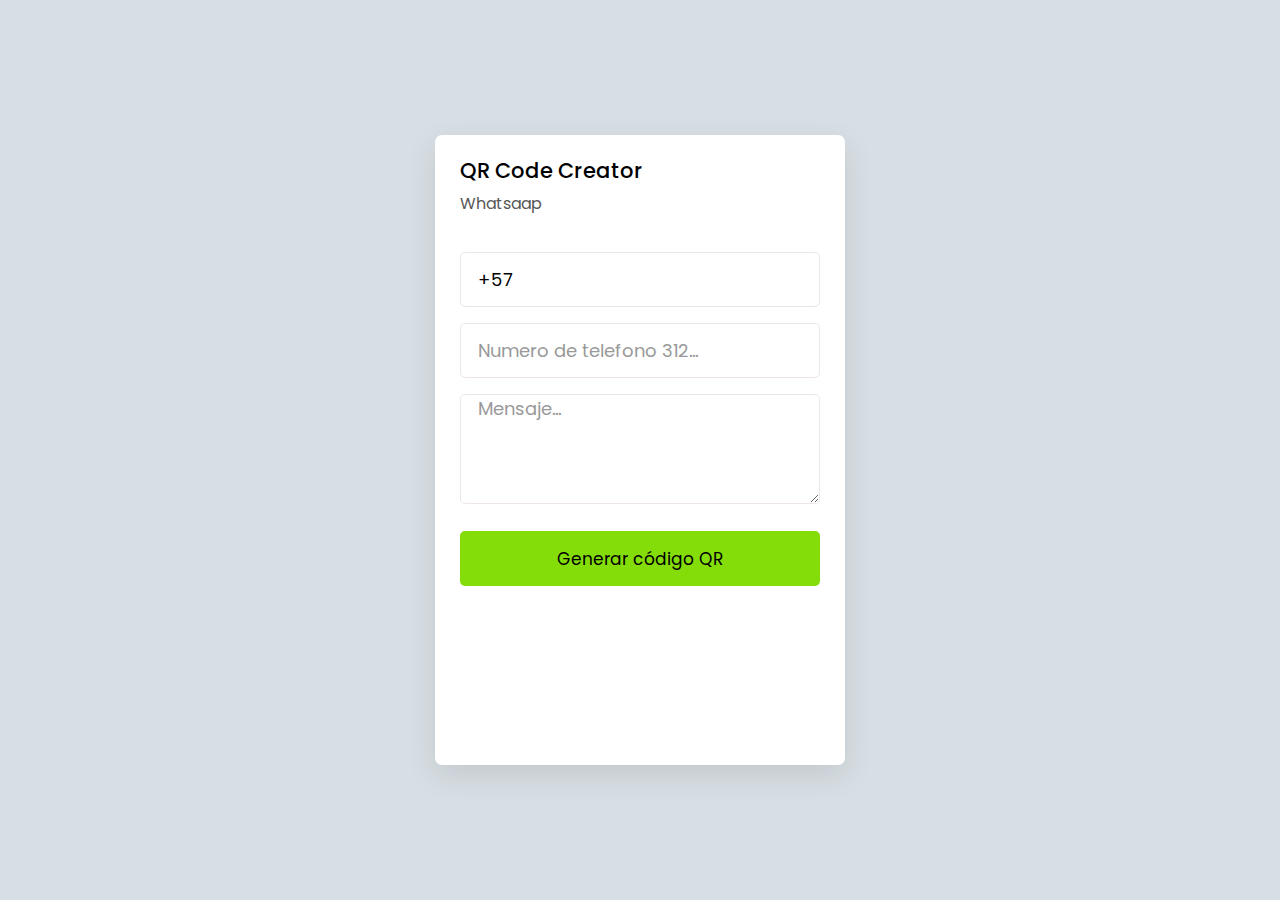
==== index.html @ ce12926b "first commit" ====
<!DOCTYPE html>
<html lang="en" dir="ltr">

<head>
  <meta charset="utf-8">
  <meta http-equiv="X-UA-Compatible" content="IE=edge">
  <title>Generador de código QR in JavaScript</title>
  <link rel="stylesheet" href="style.css">
  <meta name="viewport" content="width=device-width, initial-scale=1.0">
</head>

<body>

  <!-- <div class="wrapper">
      <header>
        <h1>QR Code Creator</h1>
        <p>Coloque la dirección url o texto</p>
      </header>
      <div class="form">
        <input type="text" spellcheck="false" placeholder="Introduzca URL o texto aquí">
        <button>Generar código QR</button>
      </div>
      <div class="qr-code">
        <img src="" alt="qr-code">
      </div>
    </div> -->

  <div class="wrapper">
    <header>
      <h1>QR Code Creator</h1>
      <p>Whatsaap</p>
    </header>
    <div class="wrapper__body">
      <div class="form">
        <input id="code" class="mt-1" type="text" spellcheck="false" placeholder="Codigo de pais +57" value="+57" maxlength="4">
        <input id="phone" class="mt-1" type="text" spellcheck="false" placeholder="Numero de telefono 312..." maxlength="15">
        <textarea id="message" class="mt-1" name="" id="" rows="4" placeholder="Mensaje..."></textarea>
        <button>Generar código QR</button>
      </div>
      <div class="qr-code">
        <img src="" alt="qr-code">
      </div>
    </div>
  </div>


  <!-- <div class="wrapper">
      <div class="content">
        <p>Un generador QR es una herramienta que permite crear códigos QR personalizados. Los códigos QR son una forma de código de barras bidimensional que se puede escanear con un dispositivo móvil para acceder a información específica, como una página web, un mensaje de texto o un correo electrónico. El generador QR le permite a un usuario ingresar la información que desea codificar, y luego genera el código QR correspondiente. Los usuarios pueden personalizar el diseño del código QR, incluyendo la forma, el tamaño, el color y la incorporación de un logotipo personalizado. Los generadores QR son comúnmente utilizados por empresas y organizaciones para promocionar productos, servicios y eventos, así como para proporcionar información útil a los clientes de manera rápida y eficiente.</p>
      </div>
    </div> -->

  <script src="script.js"></script>
</body>

</html>
---- style.css ----
/* Import Google Font - Poppins */
@import url('https://fonts.googleapis.com/css2?family=Poppins:wght@400;500;600;700&display=swap');
*{
  margin: 0;
  padding: 0;
  box-sizing: border-box;
  font-family: 'Poppins', sans-serif;
  /* border: 1px solid red!important; */
}
body{
  display: flex;
  padding: 0 10px;
  min-height: 100vh;
  align-items: center;
  justify-content: center;
  background-color: #d8dfe4;
  gap: 1rem;
  flex-wrap: wrap;

  /* background: #000428;  fallback for old browsers */
  /* background: -webkit-linear-gradient(to right, #004e92, #000428);  Chrome 10-25, Safari 5.1-6 */
  /* background: linear-gradient(to right, #004e92, #000428); W3C, IE 10+/ Edge, Firefox 16+, Chrome 26+, Opera 12+, Safari 7+ */

}
.wrapper{
  min-height: 70vh;
  max-width: 410px;
  /*background: #fff;*/
  /*background: #fffbef;*/
  background: #ffffff;
  border-radius: 7px;
  padding: 20px 25px 0;
  transition: height 0.2s ease;
  box-shadow: 0 10px 30px rgba(0,0,0,0.1);
}
.wrapper.active{
  /* height: 530px; */
  padding: 1rem;
}
header h1{
  font-size: 21px;
  font-weight: 500;
}
header p{
  margin-top: 5px;
  color: #575757;
  font-size: 16px;
}
.wrapper .form{
  margin: 20px 0 25px;
}
.form :where(input, button){
  width: 100%;
  height: 55px;
  border: none;
  outline: none;
  border-radius: 5px;
  transition: 0.1s ease;
}
.form input{
  font-size: 18px;
  padding: 0 17px;
  border: 1px solid #eee6e6;
}
.form input:focus{
  /* box-shadow: 0 3px 6px rgba(0,0,0,0.13); */
}
.form input::placeholder{
  color: #999;
}

.form textarea{
  font-size: 18px;
  padding: 0 17px;
  width: 100%;
  outline: none;
  border-radius: 5px;
  transition: 0.1s ease;
  border: 1px solid #eee6e6;
  /* border: 1px solid #999; */
}
.form textarea:focus{
  /* box-shadow: 0 3px 6px rgba(0,0,0,0.13); */
}
.form textarea::placeholder{
  color: #999;
}

.form button{
  color: #000000;
  cursor: pointer;
  margin-top: 20px;
  font-size: 17px;
  background: #84dd08;
}
.qr-code{
  opacity: 0;
  display: flex;
  padding: 33px 0;
  border-radius: 5px;
  align-items: center;
  pointer-events: none;
  justify-content: center;
  border: 1px solid #ccc;
}
.wrapper.active .qr-code{
  opacity: 1;
  pointer-events: auto;
  transition: opacity 0.5s 0.05s ease;
}
.qr-code img{
  width: 170px;
}
@media (max-width: 430px){
  .wrapper{
    height: 255px;
    padding: 16px 20px;
  }
  .wrapper.active{
    height: 510px;
  }
  header p{
    color: #696969;
  }
  .form :where(input, button){
    height: 52px;
  }
  .qr-code img{
    width: 160px;
  }  
}

.content {
  width: 100%;
  height: 70%;
  overflow: auto;
}

.content::-webkit-scrollbar {
  width: 6px;
  height: 6px;
}

.content::-webkit-scrollbar-thumb {
  background-color: #e5e1e18f;
  border-radius: 3px;
}

.content::-webkit-scrollbar-track {
  background-color: #f1f1f1a2;
  border-radius: 3px;
}

.mt-1 {
  margin-top: 1rem;
}
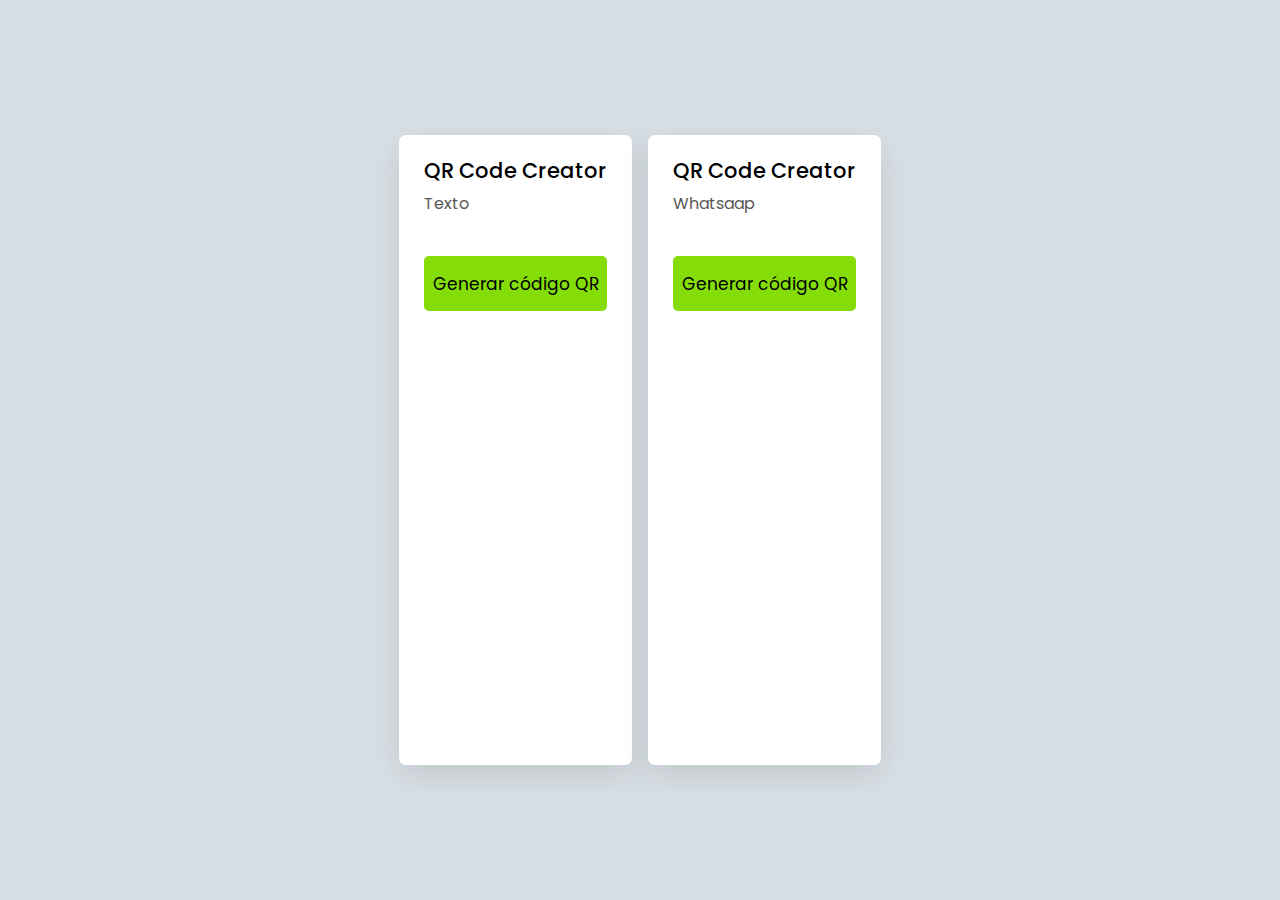
==== commit 7c63bcff: "add stilyles" ====
--- a/index.html
+++ b/index.html
@@ -11,46 +11,29 @@
 
 <body>
 
-  <!-- <div class="wrapper">
+  <div class="wrapper">
       <header>
         <h1>QR Code Creator</h1>
-        <p>Coloque la dirección url o texto</p>
+        <p>Texto</p>
       </header>
       <div class="form">
-        <input type="text" spellcheck="false" placeholder="Introduzca URL o texto aquí">
-        <button>Generar código QR</button>
-      </div>
-      <div class="qr-code">
-        <img src="" alt="qr-code">
-      </div>
-    </div> -->
-
-  <div class="wrapper">
-    <header>
-      <h1>QR Code Creator</h1>
-      <p>Whatsaap</p>
-    </header>
-    <div class="wrapper__body">
-      <div class="form">
-        <input id="code" class="mt-1" type="text" spellcheck="false" placeholder="Codigo de pais +57" value="+57" maxlength="4">
-        <input id="phone" class="mt-1" type="text" spellcheck="false" placeholder="Numero de telefono 312..." maxlength="15">
-        <textarea id="message" class="mt-1" name="" id="" rows="4" placeholder="Mensaje..."></textarea>
-        <button>Generar código QR</button>
-      </div>
-      <div class="qr-code">
-        <img src="" alt="qr-code">
+        <a href="./text.html">
+          <button>Generar código QR</button>
+        </a>
       </div>
     </div>
-  </div>
+    <div class="wrapper">
+      <header>
+        <h1>QR Code Creator</h1>
+        <p>Whatsaap</p>
+      </header>
+      <div class="form">
+        <a href="./wa.html">
+          <button>Generar código QR</button>
+        </a>
+      </div>
+    </div>
 
-
-  <!-- <div class="wrapper">
-      <div class="content">
-        <p>Un generador QR es una herramienta que permite crear códigos QR personalizados. Los códigos QR son una forma de código de barras bidimensional que se puede escanear con un dispositivo móvil para acceder a información específica, como una página web, un mensaje de texto o un correo electrónico. El generador QR le permite a un usuario ingresar la información que desea codificar, y luego genera el código QR correspondiente. Los usuarios pueden personalizar el diseño del código QR, incluyendo la forma, el tamaño, el color y la incorporación de un logotipo personalizado. Los generadores QR son comúnmente utilizados por empresas y organizaciones para promocionar productos, servicios y eventos, así como para proporcionar información útil a los clientes de manera rápida y eficiente.</p>
-      </div>
-    </div> -->
-
-  <script src="script.js"></script>
 </body>
 
 </html>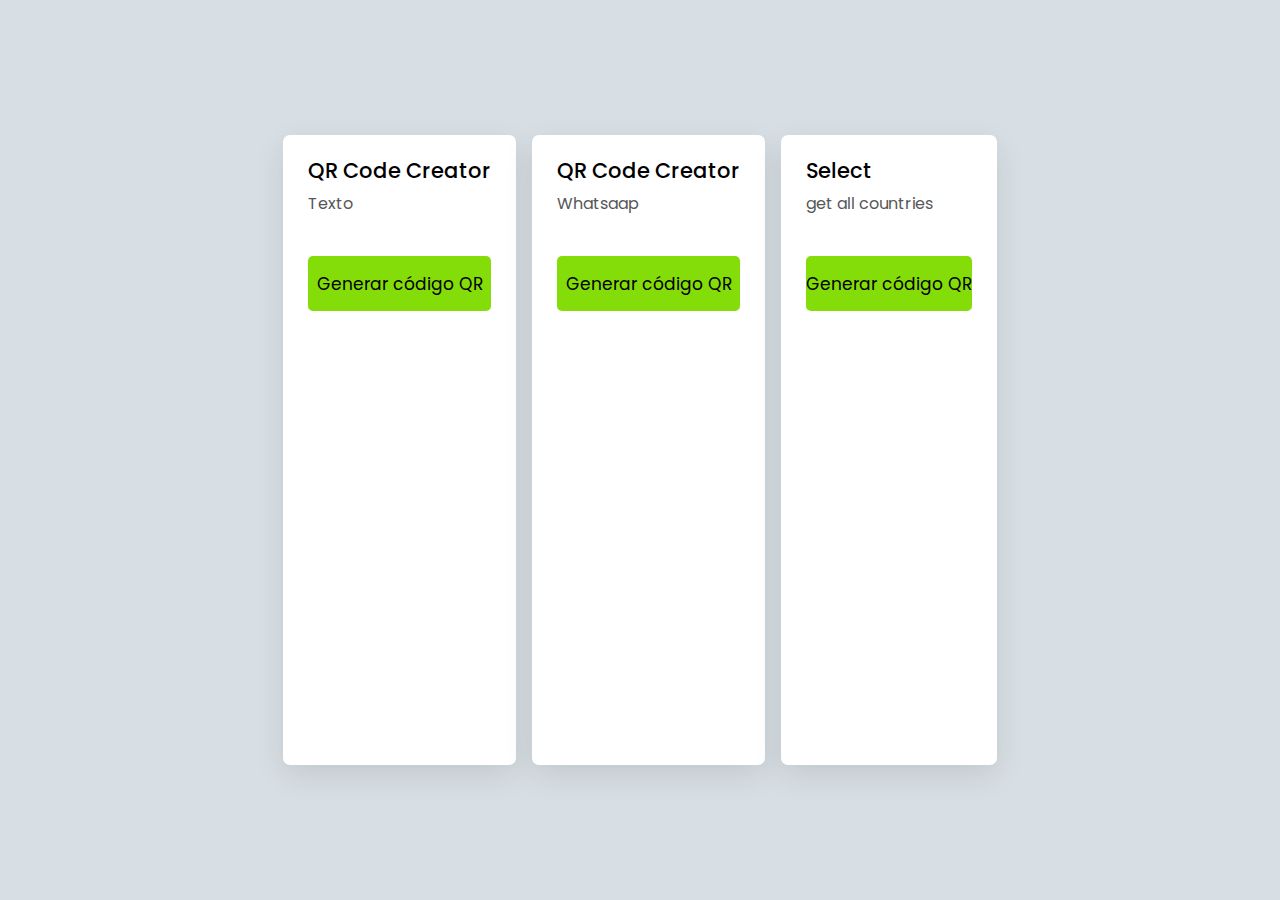
==== commit 62afa911: "get all countries" ====
--- a/index.html
+++ b/index.html
@@ -33,6 +33,17 @@
         </a>
       </div>
     </div>
+    <div class="wrapper">
+        <header>
+          <h1>Select</h1>
+          <p>get all countries</p>
+        </header>
+        <div class="form">
+          <a href="./select.html">
+            <button>Generar código QR</button>
+          </a>
+        </div>
+      </div>
 
 </body>
 
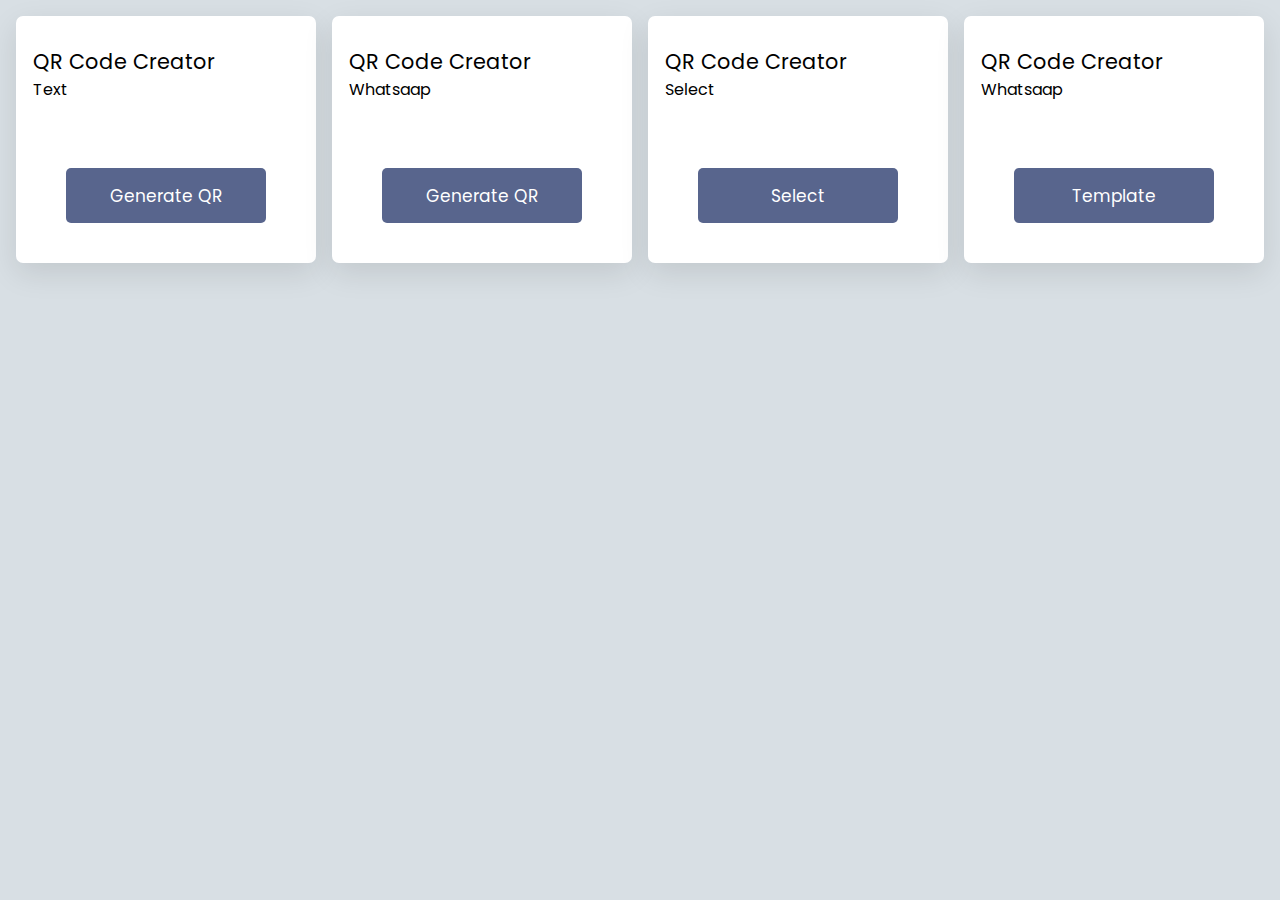
==== commit 9f99f89f: "style template and home" ====
--- a/index.html
+++ b/index.html
@@ -5,46 +5,59 @@
   <meta charset="utf-8">
   <meta http-equiv="X-UA-Compatible" content="IE=edge">
   <title>Generador de código QR in JavaScript</title>
-  <link rel="stylesheet" href="style.css">
+  <link rel="stylesheet" href="./css/style.css">
   <meta name="viewport" content="width=device-width, initial-scale=1.0">
 </head>
 
-<body>
-
-  <div class="wrapper">
-      <header>
-        <h1>QR Code Creator</h1>
-        <p>Texto</p>
-      </header>
-      <div class="form">
-        <a href="./text.html">
-          <button>Generar código QR</button>
-        </a>
-      </div>
+<body class="pagehome">
+  <div class="card">
+    <div class="card__header">
+        <p class="card__header_title">QR Code Creator</p>
+        <p>Text</p>
+        <a class="mt-1" href="#" id="qrEnlace" target="_blank"></a>
     </div>
-    <div class="wrapper">
-      <header>
-        <h1>QR Code Creator</h1>
+    <div class="card__body">
+      <a href="./text.html">
+        <button class="btn btn--primary">Generate QR</button>
+      </a>
+    </div>
+  </div>
+  <div class="card">
+    <div class="card__header">
+        <p class="card__header_title">QR Code Creator</p>
         <p>Whatsaap</p>
-      </header>
-      <div class="form">
-        <a href="./wa.html">
-          <button>Generar código QR</button>
-        </a>
-      </div>
+        <a class="mt-1" href="#" id="qrEnlace" target="_blank"></a>
     </div>
-    <div class="wrapper">
-        <header>
-          <h1>Select</h1>
-          <p>get all countries</p>
-        </header>
-        <div class="form">
-          <a href="./select.html">
-            <button>Generar código QR</button>
-          </a>
-        </div>
-      </div>
-
+    <div class="card__body">
+      <a href="./wa.html">
+        <button class="btn btn--primary">Generate QR</button>
+      </a>
+    </div>
+  </div>
+  <div class="card">
+    <div class="card__header">
+        <p class="card__header_title">QR Code Creator</p>
+        <p>Select</p>
+        <a class="mt-1" href="#" id="qrEnlace" target="_blank"></a>
+    </div>
+    <div class="card__body">
+      <a href="./select.html">
+        <button class="btn btn--primary">Select</button>
+      </a>
+    </div>
+  </div>
+  <div class="card">
+    <div class="card__header">
+        <p class="card__header_title">QR Code Creator</p>
+        <p>Whatsaap</p>
+        <a class="mt-1" href="#" id="qrEnlace" target="_blank"></a>
+    </div>
+    <div class="card__body">
+      <a href="./components.html">
+        <button class="btn btn--primary">Template</button>
+      </a>
+    </div>
+  </div>
 </body>
 
 </html>--- a/css/style.css
+++ b/css/style.css
@@ -0,0 +1 @@
+@import"https://fonts.googleapis.com/css2?family=Poppins:wght@400;500;600;700&display=swap";:root{--color-black: #000000;--color-primary: #58658d;--text-color: #ffffff}.pagehome{width:100%;min-height:100vh;display:flex;flex-direction:column;justify-content:center;gap:1rem;padding:1rem}@media screen and (min-width: 768px){.pagehome{flex-direction:row}}.pagecomponents{width:100%;min-height:100vh;display:flex;flex-direction:column;justify-content:center;gap:1rem;padding:1rem}.pagecomponents__qr{width:100%;min-height:90vh}.pagecomponents__forms{width:100%;min-height:90vh}@media screen and (min-width: 768px){.pagecomponents{flex-direction:row}.pagecomponents__qr{max-width:450px;max-height:100vh}}.header{height:5rem;background-color:var(--color-primary);width:100%;display:grid;grid-template-columns:1fr 1fr 2fr;opacity:.9;z-index:10;position:sticky;top:0}.header__item:nth-child(1){display:flex;justify-content:space-evenly;align-items:center}.header__item:nth-child(3){display:flex;justify-content:space-evenly;align-items:center}.header__item:nth-child(3) a{font-size:14px;font-weight:bold;text-transform:uppercase;letter-spacing:2px;color:var(--text-color);width:100%;text-align:center;text-decoration:none}.header__item:nth-child(3) a:hover{border-bottom:2px solid beige}@media screen and (min-width: 768px){.header{grid-template-columns:1fr 2fr 1fr}}.sidebar{width:80%;height:100vh;background-color:#fff;position:fixed;top:0;left:0;z-index:100;transition:all .5s ease-in-out;border-right:1px solid #c5bebe;transform:translateX(-100%);display:flex;flex-direction:column}.sidebar__brand{width:100%;height:5rem;display:flex;justify-content:center;align-items:center;border-bottom:1px solid #e5d7d7;background-color:var(--color-primary);color:var(--text-color);cursor:pointer}.sidebar__brand_item{display:flex;justify-content:center;align-items:center;height:100%;width:100%;font-weight:bold}.sidebar__brand_item i{font-size:24px;color:#3b3f6a}.sidebar--active{transform:translateX(0)}.sidebar__brand_title{color:var(--text-color)}.sidebar__profile{width:100%}.sidebar__profile_item{display:flex;justify-content:center;align-items:center;width:100%;font-weight:bold}.sidebar__profile_img{width:80px;height:80px;border-radius:50%;margin-right:10px;margin-top:2rem}.sidebar__profile_item span{color:#fff}.sidebar__profile_name{font-size:18px}img{width:100%;height:100%}.sidebar__menu{min-height:20%;width:100%;display:flex;flex-direction:column;align-items:center}.sidebar__menu .list{width:100%;height:100%}.sidebar__menu .list .list__item{height:3rem;width:100%;display:flex;justify-content:center;align-items:center;color:#3b3f6a}.sidebar__menu .list .list__item i{margin:0 1rem}.sidebar__menu .list .list__item a{width:100%;height:100%;display:flex;justify-content:flex-start;align-items:center;color:var(--color-primary);text-decoration:none;transition:500ms all ease}.sidebar__menu .list .list__item a:hover{transform:translateX(10px);transition:500ms all ease}.a--disabled{pointer-events:none;color:#e9e9f6 !important}@media(min-width: 700px){.container{width:98%;margin:0 auto;margin-top:1rem}.sidebar{width:23%;height:100vh}}.card{width:100%;height:100%;background-color:#fff;display:flex;justify-content:flex-start;align-items:flex-start;flex-direction:column;border-radius:7px;padding:20px 7px;transition:height .2s ease;box-shadow:0 10px 30px rgba(0,0,0,.1)}.card__header{width:100%;height:auto;border-top-left-radius:5px;border-top-right-radius:5px;display:flex;flex-direction:column;justify-content:center;align-items:flex-start;padding:10px}.card__header a{text-decoration:none}.card__header .back{color:var(--color-primary);font-size:1.5rem;transition:.2s ease;font-size:2rem}.card__header .back:hover{color:#84dd08}.card__header_title{font-size:1.3rem;color:#000}.card__header__subtitle{font-size:14px;font-weight:400;color:#999}.card__body{width:100%;height:100%;padding:20px;display:flex;justify-content:flex-start;align-items:center;flex-direction:column}.card__body__text{font-size:16px;font-weight:400;color:#333;text-align:center}input{width:100%;height:55px;border:none;outline:none;border-radius:5px;transition:.1s ease}input{font-size:14px;padding:0 17px;border:1px solid #eee6e6}input:focus{box-shadow:0 3px 6px rgba(0,0,0,.13)}input::-moz-placeholder{color:#999}input::placeholder{color:#999}.checkbox{display:inline-block;position:relative;padding-left:25px;margin-bottom:15px;cursor:pointer;font-size:16px;-webkit-user-select:none;-moz-user-select:none;user-select:none;text-align:center}.checkbox input{position:absolute;opacity:0;cursor:pointer;height:0;width:0}.checkmark{position:absolute;top:0;left:0;height:20px;width:20px;background-color:#fff;border:1px solid #ccc}.checkbox:hover input~.checkmark{border:2px solid #539740;transition:all 100ms ease}.checkbox input:checked~.checkmark{background-color:var(--color-primary);border-color:var(--color-primary)}.checkmark:after{content:"";position:absolute;display:none}.checkbox input:checked~.checkmark:after{display:block}.checkbox .checkmark:after{left:5px;top:1px;width:5px;height:10px;border:solid #fff;border-width:0 3px 3px 0;transform:rotate(45deg)}textarea{font-size:18px;padding:0 17px;width:100%;outline:none;border-radius:5px;transition:.1s ease;border:1px solid #eee6e6}textarea:focus{box-shadow:0 3px 6px rgba(0,0,0,.13)}textarea::-moz-placeholder{color:#999}textarea::placeholder{color:#999}.form{width:100%;display:flex;flex-direction:column}.form__group{margin-bottom:0px;display:flex;gap:1rem}.form__group label{margin-left:5px;color:#373838;font-weight:500}.btn{width:200px;height:55px;border:none;outline:none;border-radius:5px;transition:.1s ease}.btn--primary{color:var(--text-color);cursor:pointer;margin-top:20px;font-size:17px;background:var(--color-primary)}.btn--secondaty{color:var(--color-black);cursor:pointer;margin-top:20px;font-size:17px;background:#0896dd}.qr-code{opacity:0;display:flex;padding:7px;border-radius:5px;align-items:center;pointer-events:none;justify-content:center;border:1px solid #ccc}.qr-code--active{opacity:1;pointer-events:auto;transition:opacity .5s .05s ease}.qr-code img{width:170px}.config{width:7rem;height:2rem;display:flex;justify-content:space-between;background-color:#ded4ea;border-top-left-radius:7px;border-bottom-left-radius:7px;border-radius:7px;padding:5px;z-index:999}.config--position-fixed{position:fixed;right:0;top:19%}.config__item{width:20px;height:20px;transition:1s all ease}.config__item:hover{transform:scale(1.4);transition:500ms all ease}.config__item .point_config{width:100%;height:100%;border-radius:50%;cursor:pointer;display:flex;justify-content:center;align-items:center}.config__item .point1{width:100%;background-color:#68c632;height:100%;border-radius:50%;cursor:pointer}.config__item .point2{width:100%;background-color:#2b8a80;height:100%;border-radius:50%;cursor:pointer}.config__item .point3{width:100%;background-color:#4f27a8;height:100%;border-radius:50%;cursor:pointer}.config__item .point4{width:100%;background-color:#a62323;height:100%;border-radius:50%;cursor:pointer}*{margin:0;padding:0;box-sizing:border-box;font-family:"Poppins",sans-serif}body{font-family:"Poppins",sans-serif;background-color:#d8dfe4;position:relative}.container{max-width:960px;margin:0 auto;display:flex;justify-content:center;align-items:center}.mt-1{margin-top:1rem}a{color:#58658d}/*# sourceMappingURL=style.css.map */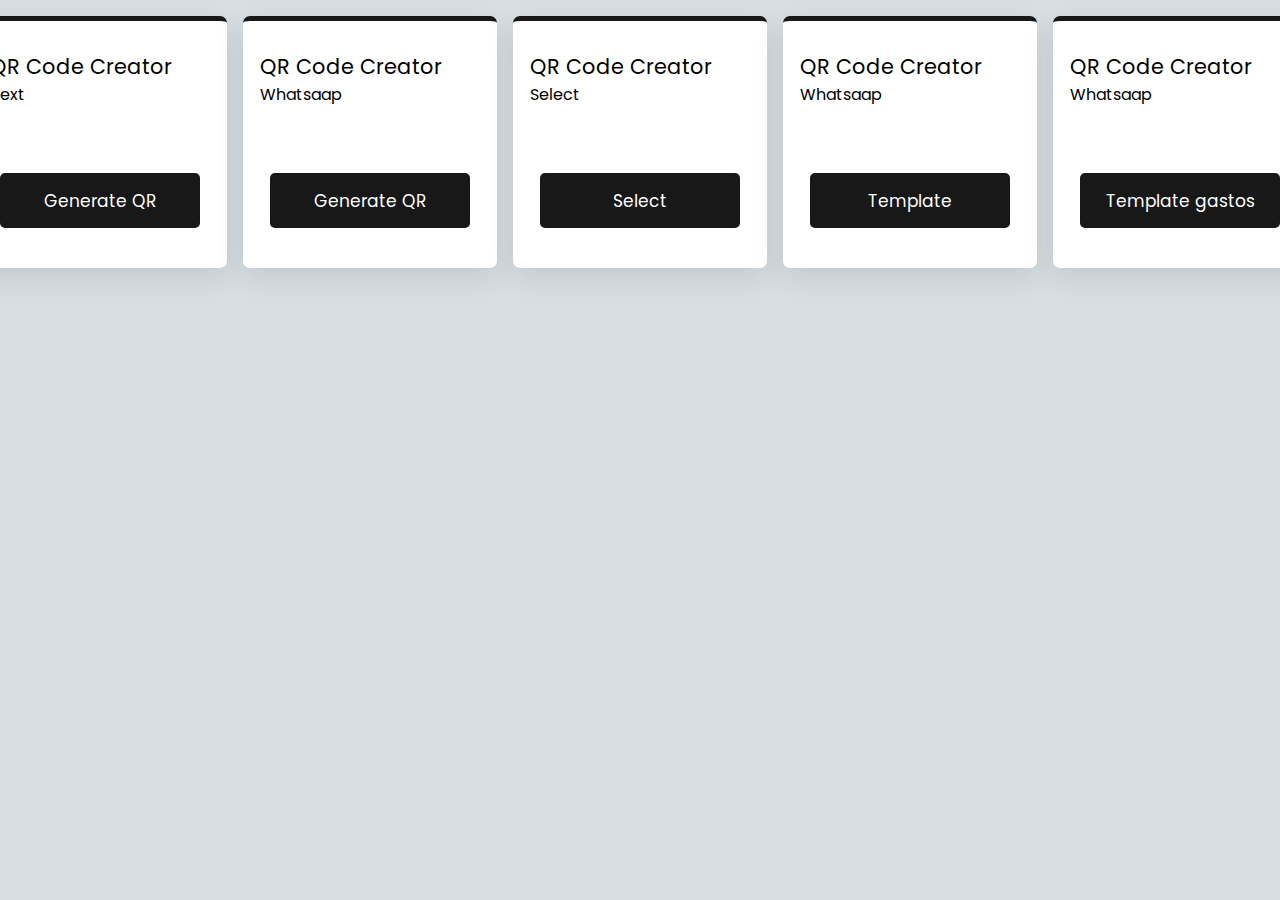
==== commit 4ac9e1bd: "template expenses" ====
--- a/index.html
+++ b/index.html
@@ -58,6 +58,18 @@
       </a>
     </div>
   </div>
+  <div class="card">
+    <div class="card__header">
+        <p class="card__header_title">QR Code Creator</p>
+        <p>Whatsaap</p>
+        <a class="mt-1" href="#" id="qrEnlace" target="_blank"></a>
+    </div>
+    <div class="card__body">
+      <a href="./expenses.html">
+        <button class="btn btn--primary">Template gastos</button>
+      </a>
+    </div>
+  </div>
 </body>
 
 </html>--- a/css/style.css
+++ b/css/style.css
@@ -1 +1 @@
-@import"https://fonts.googleapis.com/css2?family=Poppins:wght@400;500;600;700&display=swap";:root{--color-black: #000000;--color-primary: #58658d;--text-color: #ffffff}.pagehome{width:100%;min-height:100vh;display:flex;flex-direction:column;justify-content:center;gap:1rem;padding:1rem}@media screen and (min-width: 768px){.pagehome{flex-direction:row}}.pagecomponents{width:100%;min-height:100vh;display:flex;flex-direction:column;justify-content:center;gap:1rem;padding:1rem}.pagecomponents__qr{width:100%;min-height:90vh}.pagecomponents__forms{width:100%;min-height:90vh}@media screen and (min-width: 768px){.pagecomponents{flex-direction:row}.pagecomponents__qr{max-width:450px;max-height:100vh}}.header{height:5rem;background-color:var(--color-primary);width:100%;display:grid;grid-template-columns:1fr 1fr 2fr;opacity:.9;z-index:10;position:sticky;top:0}.header__item:nth-child(1){display:flex;justify-content:space-evenly;align-items:center}.header__item:nth-child(3){display:flex;justify-content:space-evenly;align-items:center}.header__item:nth-child(3) a{font-size:14px;font-weight:bold;text-transform:uppercase;letter-spacing:2px;color:var(--text-color);width:100%;text-align:center;text-decoration:none}.header__item:nth-child(3) a:hover{border-bottom:2px solid beige}@media screen and (min-width: 768px){.header{grid-template-columns:1fr 2fr 1fr}}.sidebar{width:80%;height:100vh;background-color:#fff;position:fixed;top:0;left:0;z-index:100;transition:all .5s ease-in-out;border-right:1px solid #c5bebe;transform:translateX(-100%);display:flex;flex-direction:column}.sidebar__brand{width:100%;height:5rem;display:flex;justify-content:center;align-items:center;border-bottom:1px solid #e5d7d7;background-color:var(--color-primary);color:var(--text-color);cursor:pointer}.sidebar__brand_item{display:flex;justify-content:center;align-items:center;height:100%;width:100%;font-weight:bold}.sidebar__brand_item i{font-size:24px;color:#3b3f6a}.sidebar--active{transform:translateX(0)}.sidebar__brand_title{color:var(--text-color)}.sidebar__profile{width:100%}.sidebar__profile_item{display:flex;justify-content:center;align-items:center;width:100%;font-weight:bold}.sidebar__profile_img{width:80px;height:80px;border-radius:50%;margin-right:10px;margin-top:2rem}.sidebar__profile_item span{color:#fff}.sidebar__profile_name{font-size:18px}img{width:100%;height:100%}.sidebar__menu{min-height:20%;width:100%;display:flex;flex-direction:column;align-items:center}.sidebar__menu .list{width:100%;height:100%}.sidebar__menu .list .list__item{height:3rem;width:100%;display:flex;justify-content:center;align-items:center;color:#3b3f6a}.sidebar__menu .list .list__item i{margin:0 1rem}.sidebar__menu .list .list__item a{width:100%;height:100%;display:flex;justify-content:flex-start;align-items:center;color:var(--color-primary);text-decoration:none;transition:500ms all ease}.sidebar__menu .list .list__item a:hover{transform:translateX(10px);transition:500ms all ease}.a--disabled{pointer-events:none;color:#e9e9f6 !important}@media(min-width: 700px){.container{width:98%;margin:0 auto;margin-top:1rem}.sidebar{width:23%;height:100vh}}.card{width:100%;height:100%;background-color:#fff;display:flex;justify-content:flex-start;align-items:flex-start;flex-direction:column;border-radius:7px;padding:20px 7px;transition:height .2s ease;box-shadow:0 10px 30px rgba(0,0,0,.1)}.card__header{width:100%;height:auto;border-top-left-radius:5px;border-top-right-radius:5px;display:flex;flex-direction:column;justify-content:center;align-items:flex-start;padding:10px}.card__header a{text-decoration:none}.card__header .back{color:var(--color-primary);font-size:1.5rem;transition:.2s ease;font-size:2rem}.card__header .back:hover{color:#84dd08}.card__header_title{font-size:1.3rem;color:#000}.card__header__subtitle{font-size:14px;font-weight:400;color:#999}.card__body{width:100%;height:100%;padding:20px;display:flex;justify-content:flex-start;align-items:center;flex-direction:column}.card__body__text{font-size:16px;font-weight:400;color:#333;text-align:center}input{width:100%;height:55px;border:none;outline:none;border-radius:5px;transition:.1s ease}input{font-size:14px;padding:0 17px;border:1px solid #eee6e6}input:focus{box-shadow:0 3px 6px rgba(0,0,0,.13)}input::-moz-placeholder{color:#999}input::placeholder{color:#999}.checkbox{display:inline-block;position:relative;padding-left:25px;margin-bottom:15px;cursor:pointer;font-size:16px;-webkit-user-select:none;-moz-user-select:none;user-select:none;text-align:center}.checkbox input{position:absolute;opacity:0;cursor:pointer;height:0;width:0}.checkmark{position:absolute;top:0;left:0;height:20px;width:20px;background-color:#fff;border:1px solid #ccc}.checkbox:hover input~.checkmark{border:2px solid #539740;transition:all 100ms ease}.checkbox input:checked~.checkmark{background-color:var(--color-primary);border-color:var(--color-primary)}.checkmark:after{content:"";position:absolute;display:none}.checkbox input:checked~.checkmark:after{display:block}.checkbox .checkmark:after{left:5px;top:1px;width:5px;height:10px;border:solid #fff;border-width:0 3px 3px 0;transform:rotate(45deg)}textarea{font-size:18px;padding:0 17px;width:100%;outline:none;border-radius:5px;transition:.1s ease;border:1px solid #eee6e6}textarea:focus{box-shadow:0 3px 6px rgba(0,0,0,.13)}textarea::-moz-placeholder{color:#999}textarea::placeholder{color:#999}.form{width:100%;display:flex;flex-direction:column}.form__group{margin-bottom:0px;display:flex;gap:1rem}.form__group label{margin-left:5px;color:#373838;font-weight:500}.btn{width:200px;height:55px;border:none;outline:none;border-radius:5px;transition:.1s ease}.btn--primary{color:var(--text-color);cursor:pointer;margin-top:20px;font-size:17px;background:var(--color-primary)}.btn--secondaty{color:var(--color-black);cursor:pointer;margin-top:20px;font-size:17px;background:#0896dd}.qr-code{opacity:0;display:flex;padding:7px;border-radius:5px;align-items:center;pointer-events:none;justify-content:center;border:1px solid #ccc}.qr-code--active{opacity:1;pointer-events:auto;transition:opacity .5s .05s ease}.qr-code img{width:170px}.config{width:7rem;height:2rem;display:flex;justify-content:space-between;background-color:#ded4ea;border-top-left-radius:7px;border-bottom-left-radius:7px;border-radius:7px;padding:5px;z-index:999}.config--position-fixed{position:fixed;right:0;top:19%}.config__item{width:20px;height:20px;transition:1s all ease}.config__item:hover{transform:scale(1.4);transition:500ms all ease}.config__item .point_config{width:100%;height:100%;border-radius:50%;cursor:pointer;display:flex;justify-content:center;align-items:center}.config__item .point1{width:100%;background-color:#68c632;height:100%;border-radius:50%;cursor:pointer}.config__item .point2{width:100%;background-color:#2b8a80;height:100%;border-radius:50%;cursor:pointer}.config__item .point3{width:100%;background-color:#4f27a8;height:100%;border-radius:50%;cursor:pointer}.config__item .point4{width:100%;background-color:#a62323;height:100%;border-radius:50%;cursor:pointer}*{margin:0;padding:0;box-sizing:border-box;font-family:"Poppins",sans-serif}body{font-family:"Poppins",sans-serif;background-color:#d8dfe4;position:relative}.container{max-width:960px;margin:0 auto;display:flex;justify-content:center;align-items:center}.mt-1{margin-top:1rem}a{color:#58658d}/*# sourceMappingURL=style.css.map */+@import"https://fonts.googleapis.com/css2?family=Poppins:wght@400;500;600;700&display=swap";:root{--color-black: #000000;--color-primary: #181818;--text-color: #ffffff}.pagehome{width:100%;min-height:100vh;display:flex;flex-direction:column;justify-content:center;gap:1rem;padding:1rem}@media screen and (min-width: 768px){.pagehome{flex-direction:row}}.pagecomponents{width:100%;min-height:100vh;display:flex;flex-direction:column;justify-content:center;gap:1rem;padding:1rem}.pagecomponents__qr{width:100%;min-height:90vh}.pagecomponents__forms{width:100%;min-height:90vh}@media screen and (min-width: 768px){.pagecomponents{flex-direction:row}.pagecomponents__qr{max-width:450px;max-height:100vh}}.page-expenses{margin:1rem;display:grid;grid-template-columns:1fr;gap:1rem}@media screen and (min-width: 768px){.page-expenses{margin:1rem;display:grid;grid-template-columns:1fr 2fr;gap:1rem}}.header{height:5rem;background-color:var(--color-primary);width:100%;display:grid;grid-template-columns:1fr 1fr 2fr;opacity:.9;z-index:10;position:sticky;top:0}.header__item:nth-child(1){display:flex;justify-content:space-evenly;align-items:center}.header__item:nth-child(3){display:flex;justify-content:space-evenly;align-items:center}.header__item:nth-child(3) a{font-size:14px;font-weight:bold;text-transform:uppercase;letter-spacing:2px;color:var(--text-color);width:100%;text-align:center;text-decoration:none}.header__item:nth-child(3) a:hover{border-bottom:2px solid beige}@media screen and (min-width: 768px){.header{grid-template-columns:1fr 2fr 1fr}}.sidebar{width:80%;height:100vh;background-color:#fff;position:fixed;top:0;left:0;z-index:100;transition:all .5s ease-in-out;border-right:1px solid #c5bebe;transform:translateX(-100%);display:flex;flex-direction:column}.sidebar__brand{width:100%;height:5rem;display:flex;justify-content:center;align-items:center;border-bottom:1px solid #e5d7d7;background-color:var(--color-primary);color:var(--text-color);cursor:pointer}.sidebar__brand_item{display:flex;justify-content:center;align-items:center;height:100%;width:100%;font-weight:bold}.sidebar__brand_item i{font-size:24px;color:#3b3f6a}.sidebar--active{transform:translateX(0)}.sidebar__brand_title{color:var(--text-color)}.sidebar__profile{width:100%}.sidebar__profile_item{display:flex;justify-content:center;align-items:center;width:100%;font-weight:bold}.sidebar__profile_img{width:80px;height:80px;border-radius:50%;margin-right:10px;margin-top:2rem}.sidebar__profile_item span{color:#fff}.sidebar__profile_name{font-size:18px}img{width:100%;height:100%}.sidebar__menu{min-height:20%;width:100%;display:flex;flex-direction:column;align-items:center}.sidebar__menu .list{width:100%;height:100%}.sidebar__menu .list .list__item{height:3rem;width:100%;display:flex;justify-content:center;align-items:center;color:#3b3f6a}.sidebar__menu .list .list__item i{margin:0 1rem}.sidebar__menu .list .list__item a{width:100%;height:100%;display:flex;justify-content:flex-start;align-items:center;color:var(--color-primary);text-decoration:none;transition:500ms all ease}.sidebar__menu .list .list__item a:hover{transform:translateX(10px);transition:500ms all ease}.a--disabled{pointer-events:none;color:#e9e9f6 !important}@media(min-width: 700px){.container{width:98%;margin:0 auto;margin-top:1rem}.sidebar{width:23%;height:100vh}}.card{width:100%;height:100%;background-color:#fff;display:flex;justify-content:flex-start;align-items:flex-start;flex-direction:column;border-radius:7px;padding:20px 7px;transition:height .2s ease;box-shadow:0 10px 30px rgba(0,0,0,.1);border-top:5px solid var(--color-primary)}.card__header{width:100%;height:auto;border-top-left-radius:5px;border-top-right-radius:5px;display:flex;flex-direction:column;justify-content:center;align-items:flex-start;padding:10px}.card__header a{text-decoration:none}.card__header .back{color:var(--color-primary);font-size:1.5rem;transition:.2s ease;font-size:2rem}.card__header .back:hover{color:#84dd08}.card__header_title{font-size:1.3rem;color:#000}.card__header__subtitle{font-size:14px;font-weight:400;color:#999}.card__body{width:100%;height:100%;padding:20px;display:flex;justify-content:flex-start;align-items:center;flex-direction:column}.card__body__text{font-size:16px;font-weight:400;color:#333;text-align:center}input{width:100%;height:55px;border:none;outline:none;border-radius:5px;transition:.1s ease}input{font-size:14px;padding:0 17px;border:1px solid #eee6e6}input:focus{box-shadow:0 3px 6px rgba(0,0,0,.13)}input::-moz-placeholder{color:#999}input::placeholder{color:#999}.checkbox{display:inline-block;position:relative;padding-left:25px;margin-bottom:15px;cursor:pointer;font-size:16px;-webkit-user-select:none;-moz-user-select:none;user-select:none;text-align:center}.checkbox input{position:absolute;opacity:0;cursor:pointer;height:0;width:0}.checkmark{position:absolute;top:0;left:0;height:20px;width:20px;background-color:#fff;border:1px solid #ccc}.checkbox:hover input~.checkmark{border:2px solid #539740;transition:all 100ms ease}.checkbox input:checked~.checkmark{background-color:var(--color-primary);border-color:var(--color-primary)}.checkmark:after{content:"";position:absolute;display:none}.checkbox input:checked~.checkmark:after{display:block}.checkbox .checkmark:after{left:5px;top:1px;width:5px;height:10px;border:solid #fff;border-width:0 3px 3px 0;transform:rotate(45deg)}textarea{font-size:18px;padding:0 17px;width:100%;outline:none;border-radius:5px;transition:.1s ease;border:1px solid #eee6e6}textarea:focus{box-shadow:0 3px 6px rgba(0,0,0,.13)}textarea::-moz-placeholder{color:#999}textarea::placeholder{color:#999}.form{width:100%;display:flex;flex-direction:column}.form__group{margin-bottom:0px;display:flex;gap:1rem}.form__group label{margin-left:5px;color:#373838;font-weight:500}.btn{width:200px;height:55px;border:none;outline:none;border-radius:5px;transition:.1s ease}.btn--primary{color:var(--text-color);cursor:pointer;margin-top:20px;font-size:17px;background:var(--color-primary)}.btn--secondaty{color:var(--color-black);cursor:pointer;margin-top:20px;font-size:17px;background:#0896dd}.qr-code{opacity:0;display:flex;padding:7px;border-radius:5px;align-items:center;pointer-events:none;justify-content:center;border:1px solid #ccc}.qr-code--active{opacity:1;pointer-events:auto;transition:opacity .5s .05s ease}.qr-code img{width:170px}.config{width:7rem;height:2rem;display:flex;justify-content:space-between;background-color:#ded4ea;border-top-left-radius:7px;border-bottom-left-radius:7px;border-radius:7px;padding:5px;z-index:999}.config--position-fixed{position:fixed;right:0;top:19%}.config__item{width:20px;height:20px;transition:1s all ease}.config__item:hover{transform:scale(1.4);transition:500ms all ease}.config__item .point_config{width:100%;height:100%;border-radius:50%;cursor:pointer;display:flex;justify-content:center;align-items:center}.config__item .point1{width:100%;background-color:#68c632;height:100%;border-radius:50%;cursor:pointer}.config__item .point2{width:100%;background-color:#2b8a80;height:100%;border-radius:50%;cursor:pointer}.config__item .point3{width:100%;background-color:#4f27a8;height:100%;border-radius:50%;cursor:pointer}.config__item .point4{width:100%;background-color:#a62323;height:100%;border-radius:50%;cursor:pointer}*{margin:0;padding:0;box-sizing:border-box;font-family:"Poppins",sans-serif}body{font-family:"Poppins",sans-serif;background-color:#d8dfe4;position:relative}.container{max-width:960px;margin:0 auto;display:flex;justify-content:center;align-items:center}.mt-1{margin-top:1rem}a{color:#181818}.w-30{width:30%}.w-70{width:70%}.center{display:flex;justify-content:center;align-items:center}/*# sourceMappingURL=style.css.map */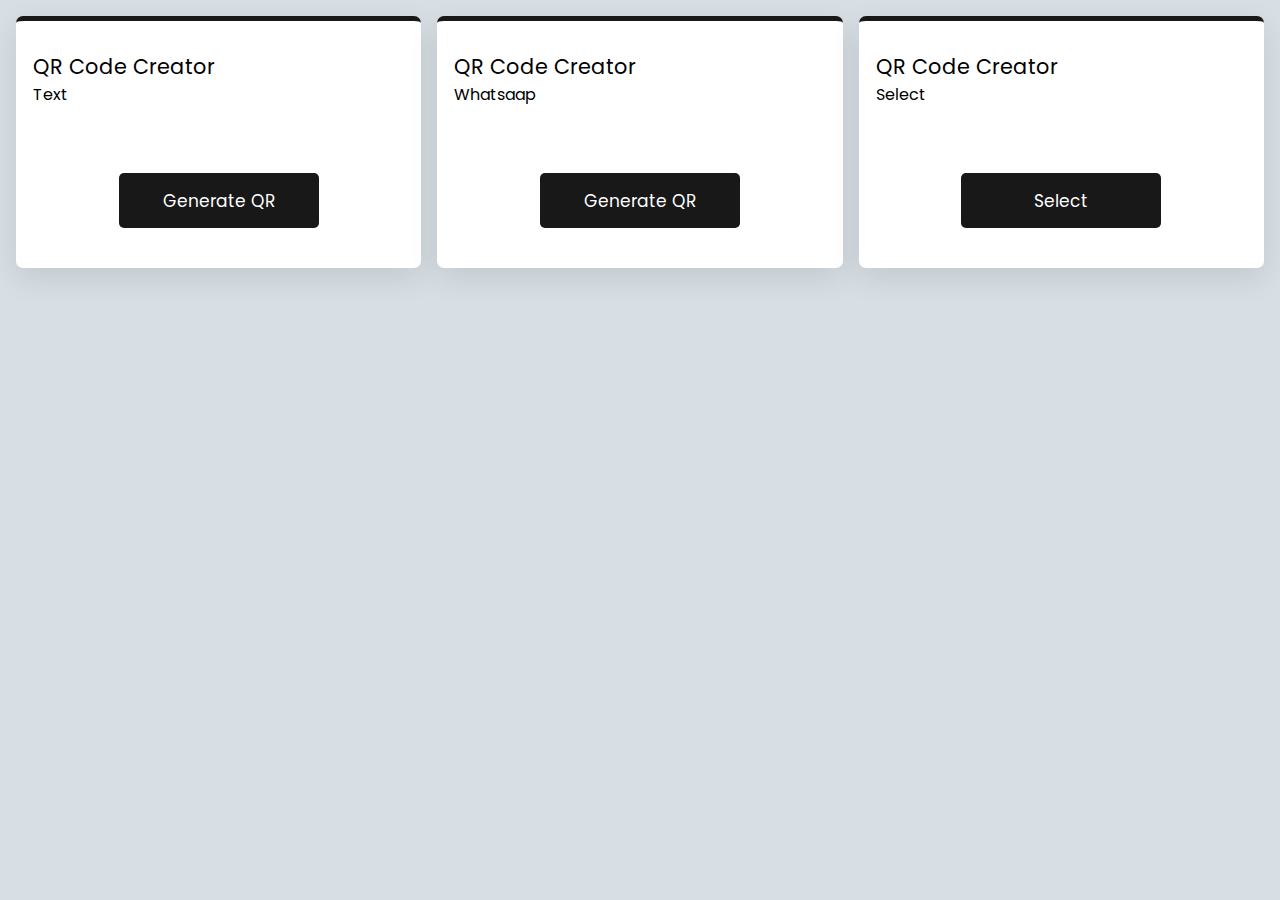
==== commit 7bcf1f05: "delete template styles" ====
--- a/index.html
+++ b/index.html
@@ -46,30 +46,6 @@
       </a>
     </div>
   </div>
-  <div class="card">
-    <div class="card__header">
-        <p class="card__header_title">QR Code Creator</p>
-        <p>Whatsaap</p>
-        <a class="mt-1" href="#" id="qrEnlace" target="_blank"></a>
-    </div>
-    <div class="card__body">
-      <a href="./components.html">
-        <button class="btn btn--primary">Template</button>
-      </a>
-    </div>
-  </div>
-  <div class="card">
-    <div class="card__header">
-        <p class="card__header_title">QR Code Creator</p>
-        <p>Whatsaap</p>
-        <a class="mt-1" href="#" id="qrEnlace" target="_blank"></a>
-    </div>
-    <div class="card__body">
-      <a href="./expenses.html">
-        <button class="btn btn--primary">Template gastos</button>
-      </a>
-    </div>
-  </div>
 </body>
 
 </html>